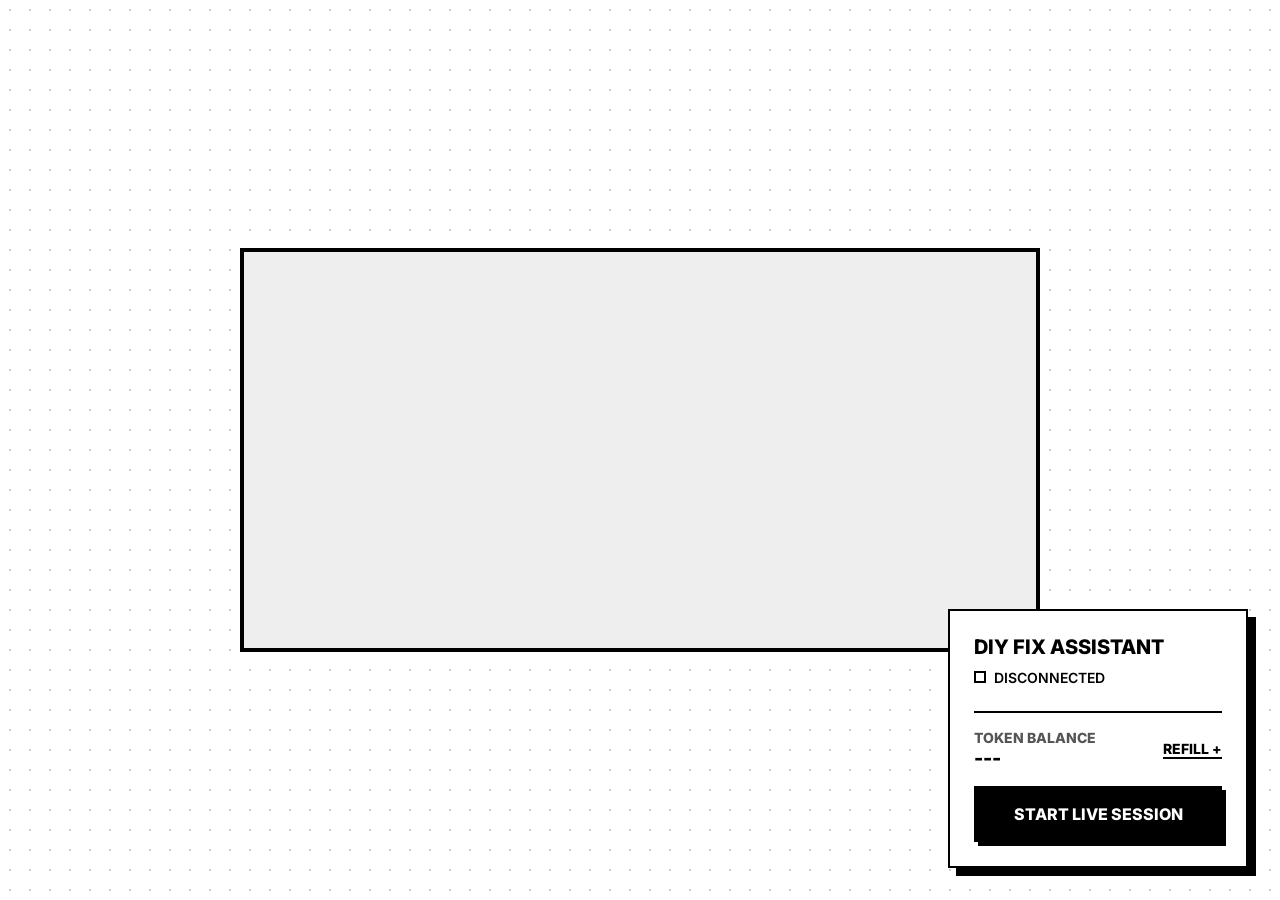
==== frontend/app.html @ 382ca2c0 "init" ====
<!DOCTYPE html>
<html lang="en">
<head>
    <meta charset="UTF-8">
    <meta name="viewport" content="width=device-width, initial-scale=1.0">
    <title>DIY Live Assistant</title>
    <link rel="stylesheet" href="style.css">
</head>
<body>
    <div class="app-container">
        <!-- Hidden canvas for capturing video frames -->
        <canvas id="hidden-canvas" style="display: none;"></canvas>
        
        <video id="camera-feed" autoplay playsinline muted></video>
        
        <div class="ui-overlay minimal-box">
            <div class="header">
                <h1>DIY Fix Assistant</h1>
                <div class="status-badge">
                    <div id="status-indicator" class="status-indicator"></div>
                    <span id="status-text">Disconnected</span>
                </div>
            </div>

            <div class="token-card">
                <div>
                    <div style="font-size: 0.875rem; color: var(--text-muted); text-transform: uppercase; font-weight: 800;">Token Balance</div>
                    <div id="token-display" class="token-balance">---</div>
                </div>
                <a href="refill.html" class="link-btn">Refill +</a>
            </div>

            <div class="controls">
                <button id="start-btn" class="btn btn-primary">Start Live Session</button>
                <button id="stop-btn" class="btn btn-danger" style="display: none;">End Session</button>
            </div>
            
            <div id="error-message" style="color: var(--danger); font-size: 0.875rem; display: none;"></div>
        </div>
    </div>
    <script src="app.js"></script>
</body>
</html>
---- frontend/style.css ----
@import url('https://fonts.googleapis.com/css2?family=Inter:wght@400;600;800&display=swap');

:root {
    --bg-light: #ffffff;
    --text-dark: #000000;
    --border-color: #000000;
    --primary: #000000;
    --primary-hover: #333333;
    --text-muted: #555555;
    --success: #000000;
    --danger: #000000;
}

* {
    box-sizing: border-box;
    margin: 0;
    padding: 0;
    font-family: 'Inter', sans-serif;
}

body {
    background-color: var(--bg-light);
    color: var(--text-dark);
    min-height: 100vh;
    overflow-x: hidden;
}

/* Minimalist Blueprint Boxes */
.minimal-box {
    background: var(--bg-light);
    border: 2px solid var(--border-color);
    padding: 1.5rem;
}

/* Landing Page Layout */
.landing-container {
    display: flex;
    flex-direction: column;
    justify-content: center;
    align-items: center;
    min-height: 100vh;
    padding: 2rem;
    text-align: center;
}

.landing-title {
    font-size: 3rem;
    font-weight: 800;
    margin-bottom: 1rem;
    text-transform: uppercase;
    letter-spacing: -0.05em;
    border-bottom: 4px solid var(--border-color);
    display: inline-block;
    padding-bottom: 0.5rem;
}

.landing-subtitle {
    font-size: 1.25rem;
    font-weight: 400;
    color: var(--text-muted);
    margin-bottom: 3rem;
    max-width: 600px;
}

/* Main UI Layout for App */
.app-container {
    position: relative;
    width: 100vw;
    height: 100vh;
    display: flex;
    justify-content: center;
    align-items: center;
    background-image: radial-gradient(#ccc 1px, transparent 1px);
    background-size: 20px 20px;
}

#camera-feed {
    position: absolute;
    top: 50%;
    left: 50%;
    transform: translate(-50%, -50%);
    width: 90%;
    max-width: 800px;
    height: auto;
    border: 4px solid var(--border-color);
    z-index: 0;
    background-color: #eee;
}

.ui-overlay {
    position: absolute;
    bottom: 2rem;
    right: 2rem;
    z-index: 10;
    width: 300px;
    display: flex;
    flex-direction: column;
    gap: 1rem;
    box-shadow: 8px 8px 0px var(--border-color);
}

.header h1 {
    font-size: 1.25rem;
    font-weight: 800;
    margin-bottom: 0.5rem;
    text-transform: uppercase;
}

.status-badge {
    display: inline-flex;
    align-items: center;
    gap: 0.5rem;
    font-size: 0.875rem;
    font-weight: 600;
    text-transform: uppercase;
}

.status-indicator {
    width: 12px;
    height: 12px;
    border: 2px solid var(--border-color);
    background-color: white;
}
.status-indicator.connected {
    background-color: var(--border-color);
}
.status-indicator.error {
    background-color: var(--border-color);
    background-image: repeating-linear-gradient(45deg, transparent, transparent 2px, #000 2px, #000 4px);
}

/* Tokens */
.token-card {
    display: flex;
    justify-content: space-between;
    align-items: center;
    border-top: 2px solid var(--border-color);
    padding-top: 1rem;
    margin-top: 0.5rem;
}

.token-balance {
    font-size: 1.25rem;
    font-weight: 800;
}

.link-btn {
    color: var(--text-dark);
    text-decoration: none;
    font-size: 0.875rem;
    font-weight: 800;
    text-transform: uppercase;
    border-bottom: 2px solid var(--border-color);
}
.link-btn:hover {
    background-color: var(--border-color);
    color: var(--bg-light);
}

/* Buttons */
.btn {
    width: 100%;
    padding: 1rem;
    border: 2px solid var(--border-color);
    font-size: 1rem;
    font-weight: 800;
    text-transform: uppercase;
    cursor: pointer;
    background-color: var(--bg-light);
    color: var(--text-dark);
    transition: all 0.2s ease;
    box-shadow: 4px 4px 0px var(--border-color);
}

.btn:hover {
    transform: translate(2px, 2px);
    box-shadow: 2px 2px 0px var(--border-color);
}

.btn:active {
    transform: translate(4px, 4px);
    box-shadow: 0px 0px 0px var(--border-color);
}

.btn-primary {
    background-color: var(--border-color);
    color: var(--bg-light);
}

/* Refill Page */
.refill-container {
    max-width: 900px;
    margin: 4rem auto;
    padding: 2rem;
}

.packages-grid {
    display: grid;
    grid-template-columns: repeat(auto-fit, minmax(250px, 1fr));
    gap: 2rem;
    margin-top: 3rem;
}

.package-card {
    display: flex;
    flex-direction: column;
    gap: 1rem;
    box-shadow: 8px 8px 0px var(--border-color);
}

.package-price {
    font-size: 2.5rem;
    font-weight: 800;
    border-bottom: 2px solid var(--border-color);
    padding-bottom: 0.5rem;
    margin-bottom: 0.5rem;
}

/* Animations */
@keyframes blink {
    0% { opacity: 1; }
    50% { opacity: 0; }
    100% { opacity: 1; }
}

.pulse-anim {
    animation: blink 1s infinite step-end;
}
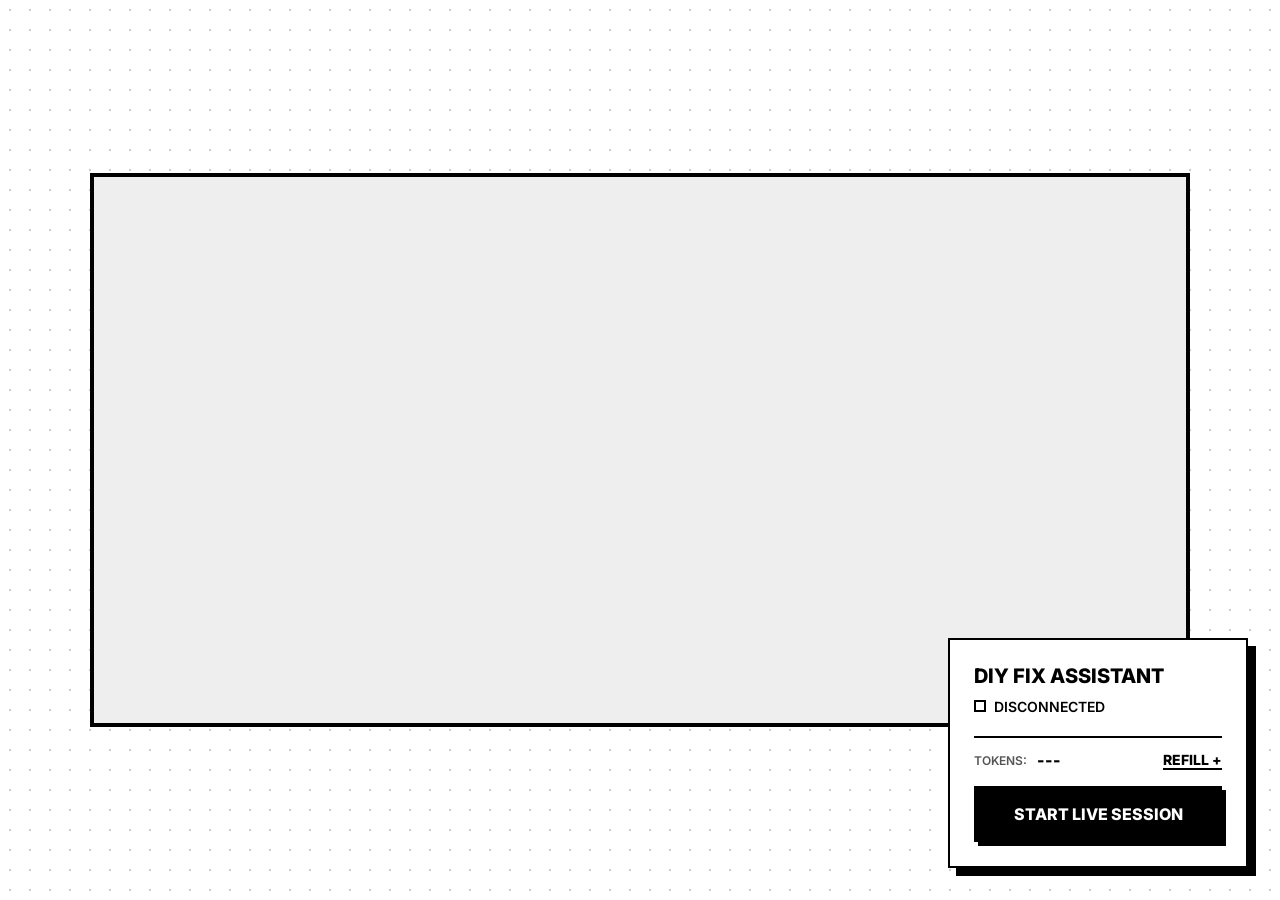
==== commit f44d5441: "back camera new design" ====
--- a/frontend/app.html
+++ b/frontend/app.html
@@ -22,17 +22,16 @@
                 </div>
             </div>
 
-            <div class="token-card">
-                <div>
-                    <div style="font-size: 0.875rem; color: var(--text-muted); text-transform: uppercase; font-weight: 800;">Token Balance</div>
-                    <div id="token-display" class="token-balance">---</div>
-                </div>
+            <div class="token-inline">
+                <span class="token-label">Tokens:</span>
+                <span id="token-display" class="token-value">---</span>
                 <a href="refill.html" class="link-btn">Refill +</a>
             </div>
 
             <div class="controls">
                 <button id="start-btn" class="btn btn-primary">Start Live Session</button>
                 <button id="stop-btn" class="btn btn-danger" style="display: none;">End Session</button>
+                <button id="flip-btn" class="btn btn-secondary" style="display: none;">Flip Camera</button>
             </div>
             
             <div id="error-message" style="color: var(--danger); font-size: 0.875rem; display: none;"></div>
--- a/frontend/style.css
+++ b/frontend/style.css
@@ -79,8 +79,8 @@
     top: 50%;
     left: 50%;
     transform: translate(-50%, -50%);
-    width: 90%;
-    max-width: 800px;
+    width: 96%;
+    max-width: 1100px;
     height: auto;
     border: 4px solid var(--border-color);
     z-index: 0;
@@ -130,18 +130,27 @@
 }
 
 /* Tokens */
-.token-card {
-    display: flex;
-    justify-content: space-between;
-    align-items: center;
+.token-inline {
+    display: flex;
+    align-items: center;
+    gap: 0.6rem;
     border-top: 2px solid var(--border-color);
-    padding-top: 1rem;
-    margin-top: 0.5rem;
-}
-
-.token-balance {
-    font-size: 1.25rem;
-    font-weight: 800;
+    padding-top: 0.75rem;
+    margin-top: 0.25rem;
+    font-size: 0.875rem;
+}
+
+.token-label {
+    font-weight: 600;
+    color: var(--text-muted);
+    text-transform: uppercase;
+    font-size: 0.75rem;
+}
+
+.token-value {
+    font-weight: 800;
+    font-size: 1rem;
+    flex: 1;
 }
 
 .link-btn {
@@ -185,6 +194,12 @@
 .btn-primary {
     background-color: var(--border-color);
     color: var(--bg-light);
+}
+
+.btn-secondary {
+    background-color: var(--bg-light);
+    color: var(--text-dark);
+    border: 2px solid var(--border-color);
 }
 
 /* Refill Page */
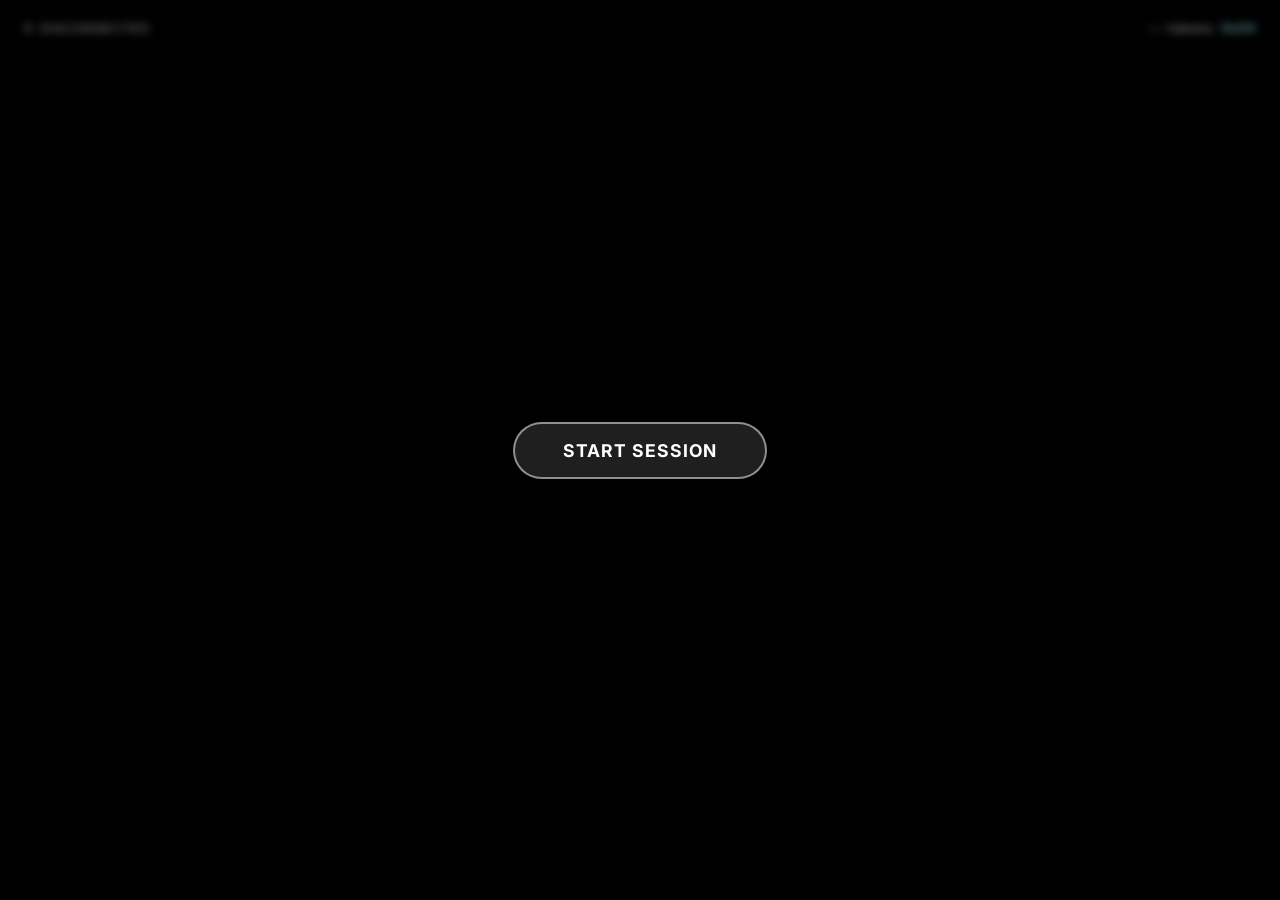
==== commit 19bdf6dd: "call like look" ====
--- a/frontend/app.html
+++ b/frontend/app.html
@@ -10,32 +10,45 @@
     <div class="app-container">
         <!-- Hidden canvas for capturing video frames -->
         <canvas id="hidden-canvas" style="display: none;"></canvas>
-        
+
+        <!-- Fullscreen camera feed -->
         <video id="camera-feed" autoplay playsinline muted></video>
-        
-        <div class="ui-overlay minimal-box">
-            <div class="header">
-                <h1>DIY Fix Assistant</h1>
-                <div class="status-badge">
-                    <div id="status-indicator" class="status-indicator"></div>
-                    <span id="status-text">Disconnected</span>
-                </div>
+
+        <!-- Top bar: status left, tokens right -->
+        <div class="top-bar">
+            <div class="status-badge">
+                <div id="status-indicator" class="status-indicator"></div>
+                <span id="status-text">Disconnected</span>
             </div>
+            <div class="token-text">
+                <span id="token-display">---</span> tokens · <a href="refill.html" class="refill-link">Refill</a>
+            </div>
+        </div>
 
-            <div class="token-inline">
-                <span class="token-label">Tokens:</span>
-                <span id="token-display" class="token-value">---</span>
-                <a href="refill.html" class="link-btn">Refill +</a>
-            </div>
+        <!-- Pre-session start button (centered) -->
+        <div id="start-screen" class="start-screen">
+            <button id="start-btn" class="btn-start">Start Session</button>
+        </div>
 
-            <div class="controls">
-                <button id="start-btn" class="btn btn-primary">Start Live Session</button>
-                <button id="stop-btn" class="btn btn-danger" style="display: none;">End Session</button>
-                <button id="flip-btn" class="btn btn-secondary" style="display: none;">Flip Camera</button>
-            </div>
-            
-            <div id="error-message" style="color: var(--danger); font-size: 0.875rem; display: none;"></div>
+        <!-- In-call bottom bar -->
+        <div id="call-bar" class="call-bar" style="display: none;">
+            <button id="flip-btn" class="call-btn" title="Flip Camera">
+                <!-- Flip icon -->
+                <svg xmlns="http://www.w3.org/2000/svg" viewBox="0 0 24 24" fill="white" width="28" height="28">
+                    <path d="M20 5h-3.17L15 3H9L7.17 5H4C2.9 5 2 5.9 2 7v12c0 1.1.9 2 2 2h16c1.1 0 2-.9 2-2V7c0-1.1-.9-2-2-2zm-8 13c-2.76 0-5-2.24-5-5s2.24-5 5-5 5 2.24 5 5-2.24 5-5 5z"/>
+                    <path d="M12 10.5l-3 3h2.25v3h1.5v-3H15z" opacity=".6"/>
+                </svg>
+            </button>
+
+            <button id="stop-btn" class="call-btn call-btn-hangup" title="End Call">
+                <!-- Hangup icon -->
+                <svg xmlns="http://www.w3.org/2000/svg" viewBox="0 0 24 24" fill="white" width="32" height="32">
+                    <path d="M6.62 10.79a15.053 15.053 0 006.59 6.59l2.2-2.2c.27-.27.67-.36 1.02-.24 1.12.37 2.33.57 3.57.57.55 0 1 .45 1 1V20c0 .55-.45 1-1 1C10.61 21 3 13.39 3 4c0-.55.45-1 1-1h3.5c.55 0 1 .45 1 1 0 1.25.2 2.45.57 3.57.11.35.03.74-.24 1.02l-2.21 2.2z" transform="rotate(135 12 12)"/>
+                </svg>
+            </button>
         </div>
+
+        <div id="error-message" class="error-toast"></div>
     </div>
     <script src="app.js"></script>
 </body>
--- a/frontend/style.css
+++ b/frontend/style.css
@@ -1,15 +1,4 @@
-@import url('https://fonts.googleapis.com/css2?family=Inter:wght@400;600;800&display=swap');
-
-:root {
-    --bg-light: #ffffff;
-    --text-dark: #000000;
-    --border-color: #000000;
-    --primary: #000000;
-    --primary-hover: #333333;
-    --text-muted: #555555;
-    --success: #000000;
-    --danger: #000000;
-}
+@import url('https://fonts.googleapis.com/css2?family=Inter:wght@400;600;700;800&display=swap');
 
 * {
     box-sizing: border-box;
@@ -19,194 +8,219 @@
 }
 
 body {
-    background-color: var(--bg-light);
-    color: var(--text-dark);
+    background: #000;
+    color: #fff;
     min-height: 100vh;
-    overflow-x: hidden;
-}
-
-/* Minimalist Blueprint Boxes */
-.minimal-box {
-    background: var(--bg-light);
-    border: 2px solid var(--border-color);
-    padding: 1.5rem;
-}
-
-/* Landing Page Layout */
-.landing-container {
-    display: flex;
-    flex-direction: column;
-    justify-content: center;
-    align-items: center;
-    min-height: 100vh;
-    padding: 2rem;
-    text-align: center;
-}
-
-.landing-title {
-    font-size: 3rem;
-    font-weight: 800;
-    margin-bottom: 1rem;
-    text-transform: uppercase;
-    letter-spacing: -0.05em;
-    border-bottom: 4px solid var(--border-color);
-    display: inline-block;
-    padding-bottom: 0.5rem;
-}
-
-.landing-subtitle {
-    font-size: 1.25rem;
-    font-weight: 400;
-    color: var(--text-muted);
-    margin-bottom: 3rem;
-    max-width: 600px;
-}
-
-/* Main UI Layout for App */
+    overflow: hidden;
+}
+
+/* ── App shell ─────────────────────────────────────────── */
 .app-container {
     position: relative;
     width: 100vw;
     height: 100vh;
-    display: flex;
+}
+
+/* ── Fullscreen camera ──────────────────────────────────── */
+#camera-feed {
+    position: fixed;
+    inset: 0;
+    width: 100%;
+    height: 100%;
+    object-fit: cover;
+    z-index: 0;
+    background: #000;
+}
+
+/* ── Top bar ────────────────────────────────────────────── */
+.top-bar {
+    position: fixed;
+    top: 0;
+    left: 0;
+    right: 0;
+    z-index: 10;
+    display: flex;
+    justify-content: space-between;
+    align-items: center;
+    padding: 1.25rem 1.5rem;
+    background: linear-gradient(to bottom, rgba(0,0,0,0.55) 0%, transparent 100%);
+}
+
+.status-badge {
+    display: flex;
+    align-items: center;
+    gap: 0.5rem;
+    font-size: 0.8rem;
+    font-weight: 600;
+    text-transform: uppercase;
+    letter-spacing: 0.05em;
+    color: rgba(255,255,255,0.85);
+}
+
+.status-indicator {
+    width: 8px;
+    height: 8px;
+    border-radius: 50%;
+    background: rgba(255,255,255,0.4);
+    border: 1.5px solid rgba(255,255,255,0.6);
+}
+
+.status-indicator.connected {
+    background: #4ade80;
+    border-color: #4ade80;
+    box-shadow: 0 0 6px #4ade80;
+    animation: pulse-green 2s infinite;
+}
+
+.status-indicator.error {
+    background: #f87171;
+    border-color: #f87171;
+}
+
+@keyframes pulse-green {
+    0%, 100% { opacity: 1; }
+    50% { opacity: 0.5; }
+}
+
+/* Token text — top right */
+.token-text {
+    font-size: 0.85rem;
+    font-weight: 600;
+    color: rgba(255,255,255,0.9);
+    text-shadow: 0 1px 4px rgba(0,0,0,0.6);
+}
+
+.refill-link {
+    color: #a5f3fc;
+    text-decoration: none;
+    font-weight: 700;
+}
+
+.refill-link:hover {
+    color: #fff;
+    text-decoration: underline;
+}
+
+/* ── Pre-session start screen ───────────────────────────── */
+.start-screen {
+    position: fixed;
+    inset: 0;
+    z-index: 20;
+    display: flex;
+    align-items: center;
     justify-content: center;
-    align-items: center;
-    background-image: radial-gradient(#ccc 1px, transparent 1px);
-    background-size: 20px 20px;
-}
-
-#camera-feed {
-    position: absolute;
-    top: 50%;
+    background: rgba(0, 0, 0, 0.55);
+    backdrop-filter: blur(4px);
+}
+
+.btn-start {
+    background: rgba(255, 255, 255, 0.12);
+    color: #fff;
+    border: 2px solid rgba(255, 255, 255, 0.5);
+    border-radius: 50px;
+    padding: 1rem 3rem;
+    font-size: 1.1rem;
+    font-weight: 700;
+    letter-spacing: 0.06em;
+    text-transform: uppercase;
+    cursor: pointer;
+    backdrop-filter: blur(12px);
+    transition: all 0.2s ease;
+}
+
+.btn-start:hover {
+    background: rgba(255, 255, 255, 0.22);
+    border-color: rgba(255, 255, 255, 0.9);
+    transform: scale(1.03);
+}
+
+.btn-start:active {
+    transform: scale(0.97);
+}
+
+/* ── In-call bottom bar ─────────────────────────────────── */
+.call-bar {
+    position: fixed;
+    bottom: 0;
+    left: 0;
+    right: 0;
+    z-index: 10;
+    display: flex;
+    justify-content: center;
+    align-items: center;
+    gap: 2.5rem;
+    padding: 2rem 2rem 3rem;
+    background: linear-gradient(to top, rgba(0,0,0,0.65) 0%, transparent 100%);
+}
+
+/* Generic call button (circular, frosted) */
+.call-btn {
+    width: 64px;
+    height: 64px;
+    border-radius: 50%;
+    border: none;
+    cursor: pointer;
+    display: flex;
+    align-items: center;
+    justify-content: center;
+    background: rgba(255, 255, 255, 0.18);
+    backdrop-filter: blur(10px);
+    -webkit-backdrop-filter: blur(10px);
+    box-shadow: 0 4px 20px rgba(0,0,0,0.35);
+    transition: all 0.2s ease;
+}
+
+.call-btn:hover {
+    background: rgba(255, 255, 255, 0.28);
+    transform: scale(1.08);
+}
+
+.call-btn:active {
+    transform: scale(0.93);
+}
+
+/* Hang up — red */
+.call-btn-hangup {
+    width: 74px;
+    height: 74px;
+    background: rgba(239, 68, 68, 0.85);
+}
+
+.call-btn-hangup:hover {
+    background: rgba(239, 68, 68, 1);
+}
+
+/* ── Error toast ────────────────────────────────────────── */
+.error-toast {
+    position: fixed;
+    bottom: 7rem;
     left: 50%;
-    transform: translate(-50%, -50%);
-    width: 96%;
-    max-width: 1100px;
-    height: auto;
-    border: 4px solid var(--border-color);
-    z-index: 0;
-    background-color: #eee;
-}
-
-.ui-overlay {
-    position: absolute;
-    bottom: 2rem;
-    right: 2rem;
-    z-index: 10;
-    width: 300px;
-    display: flex;
-    flex-direction: column;
-    gap: 1rem;
-    box-shadow: 8px 8px 0px var(--border-color);
-}
-
-.header h1 {
-    font-size: 1.25rem;
-    font-weight: 800;
-    margin-bottom: 0.5rem;
-    text-transform: uppercase;
-}
-
-.status-badge {
-    display: inline-flex;
-    align-items: center;
-    gap: 0.5rem;
+    transform: translateX(-50%);
+    z-index: 30;
+    background: rgba(239, 68, 68, 0.85);
+    color: #fff;
+    padding: 0.6rem 1.4rem;
+    border-radius: 50px;
     font-size: 0.875rem;
     font-weight: 600;
-    text-transform: uppercase;
-}
-
-.status-indicator {
-    width: 12px;
-    height: 12px;
-    border: 2px solid var(--border-color);
-    background-color: white;
-}
-.status-indicator.connected {
-    background-color: var(--border-color);
-}
-.status-indicator.error {
-    background-color: var(--border-color);
-    background-image: repeating-linear-gradient(45deg, transparent, transparent 2px, #000 2px, #000 4px);
-}
-
-/* Tokens */
-.token-inline {
-    display: flex;
-    align-items: center;
-    gap: 0.6rem;
-    border-top: 2px solid var(--border-color);
-    padding-top: 0.75rem;
-    margin-top: 0.25rem;
-    font-size: 0.875rem;
-}
-
-.token-label {
-    font-weight: 600;
-    color: var(--text-muted);
-    text-transform: uppercase;
-    font-size: 0.75rem;
-}
-
-.token-value {
-    font-weight: 800;
-    font-size: 1rem;
-    flex: 1;
-}
-
-.link-btn {
-    color: var(--text-dark);
-    text-decoration: none;
-    font-size: 0.875rem;
-    font-weight: 800;
-    text-transform: uppercase;
-    border-bottom: 2px solid var(--border-color);
-}
-.link-btn:hover {
-    background-color: var(--border-color);
-    color: var(--bg-light);
-}
-
-/* Buttons */
-.btn {
-    width: 100%;
-    padding: 1rem;
-    border: 2px solid var(--border-color);
-    font-size: 1rem;
-    font-weight: 800;
-    text-transform: uppercase;
-    cursor: pointer;
-    background-color: var(--bg-light);
-    color: var(--text-dark);
-    transition: all 0.2s ease;
-    box-shadow: 4px 4px 0px var(--border-color);
-}
-
-.btn:hover {
-    transform: translate(2px, 2px);
-    box-shadow: 2px 2px 0px var(--border-color);
-}
-
-.btn:active {
-    transform: translate(4px, 4px);
-    box-shadow: 0px 0px 0px var(--border-color);
-}
-
-.btn-primary {
-    background-color: var(--border-color);
-    color: var(--bg-light);
-}
-
-.btn-secondary {
-    background-color: var(--bg-light);
-    color: var(--text-dark);
-    border: 2px solid var(--border-color);
-}
-
-/* Refill Page */
+    display: none;
+    backdrop-filter: blur(8px);
+    text-align: center;
+}
+
+/* ── Refill page ────────────────────────────────────────── */
+:root {
+    --bg-light: #ffffff;
+    --text-dark: #000000;
+    --border-color: #000000;
+    --text-muted: #555555;
+}
+
 .refill-container {
     max-width: 900px;
     margin: 4rem auto;
     padding: 2rem;
+    color: #000;
 }
 
 .packages-grid {
@@ -216,28 +230,86 @@
     margin-top: 3rem;
 }
 
+.minimal-box {
+    background: #fff;
+    border: 2px solid #000;
+    padding: 1.5rem;
+}
+
 .package-card {
     display: flex;
     flex-direction: column;
     gap: 1rem;
-    box-shadow: 8px 8px 0px var(--border-color);
+    box-shadow: 8px 8px 0px #000;
 }
 
 .package-price {
     font-size: 2.5rem;
     font-weight: 800;
-    border-bottom: 2px solid var(--border-color);
+    border-bottom: 2px solid #000;
     padding-bottom: 0.5rem;
     margin-bottom: 0.5rem;
 }
 
-/* Animations */
-@keyframes blink {
-    0% { opacity: 1; }
-    50% { opacity: 0; }
-    100% { opacity: 1; }
-}
-
-.pulse-anim {
-    animation: blink 1s infinite step-end;
-}
+.btn {
+    width: 100%;
+    padding: 1rem;
+    border: 2px solid #000;
+    font-size: 1rem;
+    font-weight: 800;
+    text-transform: uppercase;
+    cursor: pointer;
+    background: #fff;
+    color: #000;
+    transition: all 0.2s ease;
+    box-shadow: 4px 4px 0px #000;
+}
+
+.btn:hover {
+    transform: translate(2px, 2px);
+    box-shadow: 2px 2px 0px #000;
+}
+
+.btn-primary {
+    background: #000;
+    color: #fff;
+}
+
+.landing-container {
+    display: flex;
+    flex-direction: column;
+    justify-content: center;
+    align-items: center;
+    min-height: 100vh;
+    padding: 2rem;
+    text-align: center;
+    background: #fff;
+    color: #000;
+}
+
+.landing-title {
+    font-size: 3rem;
+    font-weight: 800;
+    margin-bottom: 1rem;
+    text-transform: uppercase;
+    letter-spacing: -0.05em;
+    border-bottom: 4px solid #000;
+    display: inline-block;
+    padding-bottom: 0.5rem;
+}
+
+.landing-subtitle {
+    font-size: 1.25rem;
+    color: #555;
+    margin-bottom: 3rem;
+    max-width: 600px;
+}
+
+.link-btn {
+    color: #000;
+    text-decoration: none;
+    font-size: 0.875rem;
+    font-weight: 800;
+    text-transform: uppercase;
+    border-bottom: 2px solid #000;
+}
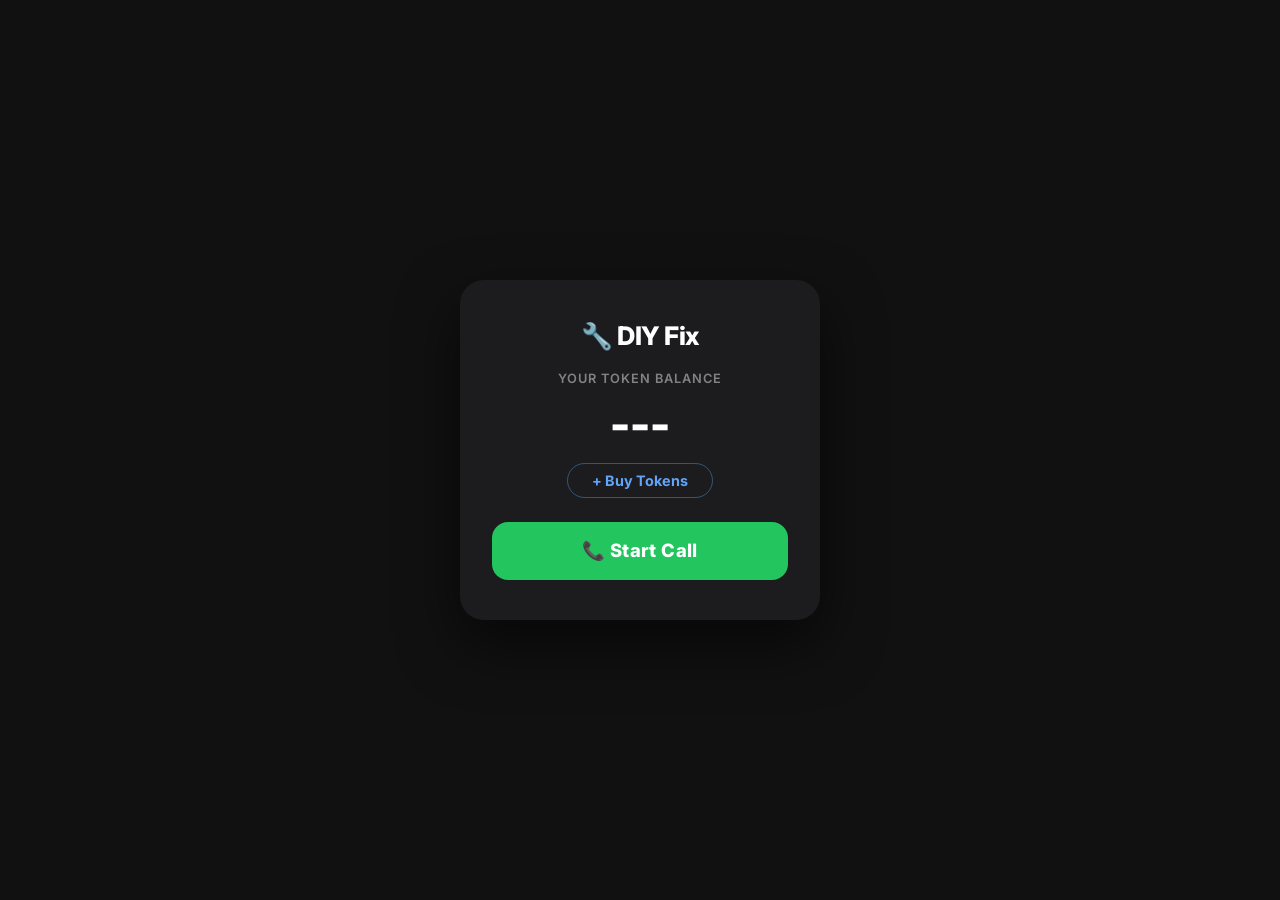
==== commit 8e32ab58: "visible button" ====
--- a/frontend/app.html
+++ b/frontend/app.html
@@ -14,20 +14,23 @@
         <!-- Fullscreen camera feed -->
         <video id="camera-feed" autoplay playsinline muted></video>
 
-        <!-- Top bar: status left, tokens right -->
+        <!-- Top bar: status only (tokens shown in pre-call card) -->
         <div class="top-bar">
             <div class="status-badge">
                 <div id="status-indicator" class="status-indicator"></div>
                 <span id="status-text">Disconnected</span>
             </div>
-            <div class="token-text">
-                <span id="token-display">---</span> tokens · <a href="refill.html" class="refill-link">Refill</a>
-            </div>
         </div>
 
-        <!-- Pre-session start button (centered) -->
+        <!-- Pre-session card (centered) -->
         <div id="start-screen" class="start-screen">
-            <button id="start-btn" class="btn-start">Start Session</button>
+            <div class="pre-call-card">
+                <div class="pre-call-logo">🔧 DIY Fix</div>
+                <p class="pre-call-label">Your token balance</p>
+                <div class="pre-call-tokens" id="token-display">---</div>
+                <a href="refill.html" class="pre-call-refill">+ Buy Tokens</a>
+                <button id="start-btn" class="pre-call-start">📞 Start Call</button>
+            </div>
         </div>
 
         <!-- In-call bottom bar -->
--- a/frontend/style.css
+++ b/frontend/style.css
@@ -102,6 +102,7 @@
 }
 
 /* ── Pre-session start screen ───────────────────────────── */
+/* ── Pre-session card ───────────────────────────────────── */
 .start-screen {
     position: fixed;
     inset: 0;
@@ -109,33 +110,86 @@
     display: flex;
     align-items: center;
     justify-content: center;
-    background: rgba(0, 0, 0, 0.55);
-    backdrop-filter: blur(4px);
-}
-
-.btn-start {
-    background: rgba(255, 255, 255, 0.12);
-    color: #fff;
-    border: 2px solid rgba(255, 255, 255, 0.5);
+    background: #111;
+}
+
+.pre-call-card {
+    background: #1c1c1e;
+    border-radius: 24px;
+    padding: 2.5rem 2rem;
+    width: min(360px, 90vw);
+    display: flex;
+    flex-direction: column;
+    align-items: center;
+    gap: 1rem;
+    box-shadow: 0 24px 60px rgba(0,0,0,0.6);
+}
+
+.pre-call-logo {
+    font-size: 1.6rem;
+    font-weight: 800;
+    color: #fff;
+    letter-spacing: -0.02em;
+    margin-bottom: 0.25rem;
+}
+
+.pre-call-label {
+    font-size: 0.8rem;
+    font-weight: 600;
+    text-transform: uppercase;
+    letter-spacing: 0.08em;
+    color: rgba(255,255,255,0.45);
+}
+
+.pre-call-tokens {
+    font-size: 2.8rem;
+    font-weight: 800;
+    color: #fff;
+    line-height: 1;
+}
+
+.pre-call-refill {
+    display: block;
+    color: #60a5fa;
+    font-size: 0.9rem;
+    font-weight: 700;
+    text-decoration: none;
+    padding: 0.5rem 1.5rem;
+    border: 1.5px solid rgba(96,165,250,0.4);
     border-radius: 50px;
-    padding: 1rem 3rem;
-    font-size: 1.1rem;
-    font-weight: 700;
-    letter-spacing: 0.06em;
-    text-transform: uppercase;
+    transition: all 0.2s;
+    margin-bottom: 0.5rem;
+}
+
+.pre-call-refill:hover, .pre-call-refill:active {
+    background: rgba(96,165,250,0.15);
+    border-color: #60a5fa;
+}
+
+.pre-call-start {
+    width: 100%;
+    padding: 1.1rem;
+    background: #22c55e;
+    color: #fff;
+    border: none;
+    border-radius: 16px;
+    font-size: 1.15rem;
+    font-weight: 800;
+    letter-spacing: 0.02em;
     cursor: pointer;
-    backdrop-filter: blur(12px);
     transition: all 0.2s ease;
-}
-
-.btn-start:hover {
-    background: rgba(255, 255, 255, 0.22);
-    border-color: rgba(255, 255, 255, 0.9);
-    transform: scale(1.03);
-}
-
-.btn-start:active {
+    -webkit-tap-highlight-color: transparent;
+    /* Large enough touch target for mobile */
+    min-height: 56px;
+}
+
+.pre-call-start:hover {
+    background: #16a34a;
+}
+
+.pre-call-start:active {
     transform: scale(0.97);
+    background: #15803d;
 }
 
 /* ── In-call bottom bar ─────────────────────────────────── */
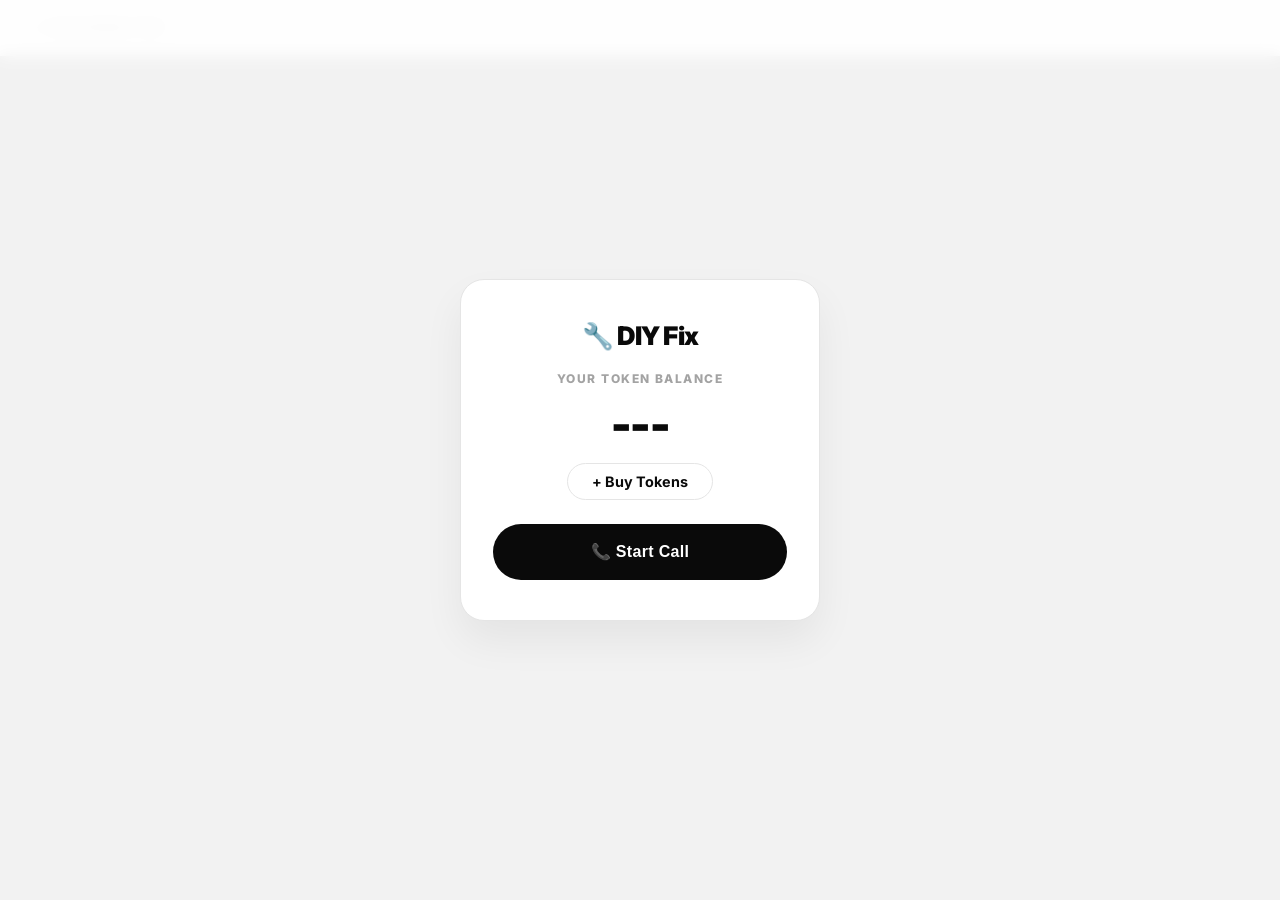
==== commit 5107dffd: "logo and favicon" ====
--- a/frontend/app.html
+++ b/frontend/app.html
@@ -1,11 +1,14 @@
 <!DOCTYPE html>
 <html lang="en">
+
 <head>
     <meta charset="UTF-8">
     <meta name="viewport" content="width=device-width, initial-scale=1.0">
-    <title>DIY Live Assistant</title>
+    <title>GrabIt App</title>
+    <link rel="icon" type="image/png" href="./public/logo.png">
     <link rel="stylesheet" href="style.css">
 </head>
+
 <body>
     <div class="app-container">
         <!-- Hidden canvas for capturing video frames -->
@@ -38,15 +41,18 @@
             <button id="flip-btn" class="call-btn" title="Flip Camera">
                 <!-- Flip icon -->
                 <svg xmlns="http://www.w3.org/2000/svg" viewBox="0 0 24 24" fill="white" width="28" height="28">
-                    <path d="M20 5h-3.17L15 3H9L7.17 5H4C2.9 5 2 5.9 2 7v12c0 1.1.9 2 2 2h16c1.1 0 2-.9 2-2V7c0-1.1-.9-2-2-2zm-8 13c-2.76 0-5-2.24-5-5s2.24-5 5-5 5 2.24 5 5-2.24 5-5 5z"/>
-                    <path d="M12 10.5l-3 3h2.25v3h1.5v-3H15z" opacity=".6"/>
+                    <path
+                        d="M20 5h-3.17L15 3H9L7.17 5H4C2.9 5 2 5.9 2 7v12c0 1.1.9 2 2 2h16c1.1 0 2-.9 2-2V7c0-1.1-.9-2-2-2zm-8 13c-2.76 0-5-2.24-5-5s2.24-5 5-5 5 2.24 5 5-2.24 5-5 5z" />
+                    <path d="M12 10.5l-3 3h2.25v3h1.5v-3H15z" opacity=".6" />
                 </svg>
             </button>
 
             <button id="stop-btn" class="call-btn call-btn-hangup" title="End Call">
                 <!-- Hangup icon -->
                 <svg xmlns="http://www.w3.org/2000/svg" viewBox="0 0 24 24" fill="white" width="32" height="32">
-                    <path d="M6.62 10.79a15.053 15.053 0 006.59 6.59l2.2-2.2c.27-.27.67-.36 1.02-.24 1.12.37 2.33.57 3.57.57.55 0 1 .45 1 1V20c0 .55-.45 1-1 1C10.61 21 3 13.39 3 4c0-.55.45-1 1-1h3.5c.55 0 1 .45 1 1 0 1.25.2 2.45.57 3.57.11.35.03.74-.24 1.02l-2.21 2.2z" transform="rotate(135 12 12)"/>
+                    <path
+                        d="M6.62 10.79a15.053 15.053 0 006.59 6.59l2.2-2.2c.27-.27.67-.36 1.02-.24 1.12.37 2.33.57 3.57.57.55 0 1 .45 1 1V20c0 .55-.45 1-1 1C10.61 21 3 13.39 3 4c0-.55.45-1 1-1h3.5c.55 0 1 .45 1 1 0 1.25.2 2.45.57 3.57.11.35.03.74-.24 1.02l-2.21 2.2z"
+                        transform="rotate(135 12 12)" />
                 </svg>
             </button>
         </div>
@@ -55,4 +61,5 @@
     </div>
     <script src="app.js"></script>
 </body>
-</html>
+
+</html>
--- a/frontend/style.css
+++ b/frontend/style.css
@@ -1,15 +1,26 @@
-@import url('https://fonts.googleapis.com/css2?family=Inter:wght@400;600;700;800&display=swap');
-
-* {
+@import url('https://fonts.googleapis.com/css2?family=Inter:wght@400;500;600;700;800;900&display=swap');
+
+*,
+*::before,
+*::after {
     box-sizing: border-box;
     margin: 0;
     padding: 0;
+}
+
+:root {
+    --black: #0a0a0a;
+    --white: #ffffff;
+    --gray-100: #f5f5f5;
+    --gray-200: #e5e5e5;
+    --gray-400: #a3a3a3;
+    --gray-600: #525252;
+}
+
+body {
     font-family: 'Inter', sans-serif;
-}
-
-body {
-    background: #000;
-    color: #fff;
+    background: var(--white);
+    color: var(--black);
     min-height: 100vh;
     overflow: hidden;
 }
@@ -29,7 +40,7 @@
     height: 100%;
     object-fit: cover;
     z-index: 0;
-    background: #000;
+    background: var(--black);
 }
 
 /* ── Top bar ────────────────────────────────────────────── */
@@ -42,8 +53,11 @@
     display: flex;
     justify-content: space-between;
     align-items: center;
-    padding: 1.25rem 1.5rem;
-    background: linear-gradient(to bottom, rgba(0,0,0,0.55) 0%, transparent 100%);
+    padding: 1.25rem 2rem;
+    background: rgba(255, 255, 255, 0.9);
+    backdrop-filter: blur(12px);
+    -webkit-backdrop-filter: blur(12px);
+    border-bottom: 1px solid var(--gray-200);
 }
 
 .status-badge {
@@ -51,58 +65,60 @@
     align-items: center;
     gap: 0.5rem;
     font-size: 0.8rem;
-    font-weight: 600;
+    font-weight: 700;
     text-transform: uppercase;
-    letter-spacing: 0.05em;
-    color: rgba(255,255,255,0.85);
+    letter-spacing: 0.08em;
+    color: var(--gray-600);
 }
 
 .status-indicator {
     width: 8px;
     height: 8px;
     border-radius: 50%;
-    background: rgba(255,255,255,0.4);
-    border: 1.5px solid rgba(255,255,255,0.6);
+    background: var(--gray-400);
 }
 
 .status-indicator.connected {
-    background: #4ade80;
-    border-color: #4ade80;
-    box-shadow: 0 0 6px #4ade80;
+    background: #22c55e;
     animation: pulse-green 2s infinite;
 }
 
 .status-indicator.error {
-    background: #f87171;
-    border-color: #f87171;
+    background: #ef4444;
 }
 
 @keyframes pulse-green {
-    0%, 100% { opacity: 1; }
-    50% { opacity: 0.5; }
-}
-
-/* Token text — top right */
+
+    0%,
+    100% {
+        opacity: 1;
+    }
+
+    50% {
+        opacity: 0.5;
+    }
+}
+
+/* Token text ── top right */
 .token-text {
     font-size: 0.85rem;
-    font-weight: 600;
-    color: rgba(255,255,255,0.9);
-    text-shadow: 0 1px 4px rgba(0,0,0,0.6);
+    font-weight: 700;
+    color: var(--black);
 }
 
 .refill-link {
-    color: #a5f3fc;
+    color: var(--black);
     text-decoration: none;
-    font-weight: 700;
+    font-weight: 800;
+    border-bottom: 1px solid var(--black);
+    margin-left: 0.25rem;
 }
 
 .refill-link:hover {
-    color: #fff;
-    text-decoration: underline;
+    opacity: 0.7;
 }
 
 /* ── Pre-session start screen ───────────────────────────── */
-/* ── Pre-session card ───────────────────────────────────── */
 .start-screen {
     position: fixed;
     inset: 0;
@@ -110,11 +126,14 @@
     display: flex;
     align-items: center;
     justify-content: center;
-    background: #111;
+    background: rgba(255, 255, 255, 0.95);
+    backdrop-filter: blur(8px);
+    -webkit-backdrop-filter: blur(8px);
 }
 
 .pre-call-card {
-    background: #1c1c1e;
+    background: var(--white);
+    border: 1.5px solid var(--gray-200);
     border-radius: 24px;
     padding: 2.5rem 2rem;
     width: min(360px, 90vw);
@@ -122,74 +141,73 @@
     flex-direction: column;
     align-items: center;
     gap: 1rem;
-    box-shadow: 0 24px 60px rgba(0,0,0,0.6);
+    box-shadow: 0 20px 40px rgba(0, 0, 0, 0.06);
 }
 
 .pre-call-logo {
     font-size: 1.6rem;
+    font-weight: 900;
+    color: var(--black);
+    letter-spacing: -0.03em;
+    margin-bottom: 0.25rem;
+}
+
+.pre-call-label {
+    font-size: 0.75rem;
     font-weight: 800;
-    color: #fff;
-    letter-spacing: -0.02em;
-    margin-bottom: 0.25rem;
-}
-
-.pre-call-label {
-    font-size: 0.8rem;
-    font-weight: 600;
     text-transform: uppercase;
-    letter-spacing: 0.08em;
-    color: rgba(255,255,255,0.45);
+    letter-spacing: 0.12em;
+    color: var(--gray-400);
 }
 
 .pre-call-tokens {
     font-size: 2.8rem;
-    font-weight: 800;
-    color: #fff;
+    font-weight: 900;
+    color: var(--black);
+    letter-spacing: -0.04em;
     line-height: 1;
 }
 
 .pre-call-refill {
     display: block;
-    color: #60a5fa;
+    color: var(--black);
     font-size: 0.9rem;
     font-weight: 700;
     text-decoration: none;
-    padding: 0.5rem 1.5rem;
-    border: 1.5px solid rgba(96,165,250,0.4);
+    padding: 0.55rem 1.5rem;
+    border: 1.5px solid var(--gray-200);
     border-radius: 50px;
-    transition: all 0.2s;
+    transition: border-color 0.2s, transform 0.2s;
     margin-bottom: 0.5rem;
 }
 
-.pre-call-refill:hover, .pre-call-refill:active {
-    background: rgba(96,165,250,0.15);
-    border-color: #60a5fa;
+.pre-call-refill:hover,
+.pre-call-refill:active {
+    border-color: var(--black);
 }
 
 .pre-call-start {
     width: 100%;
     padding: 1.1rem;
-    background: #22c55e;
-    color: #fff;
+    background: var(--black);
+    color: var(--white);
     border: none;
-    border-radius: 16px;
-    font-size: 1.15rem;
-    font-weight: 800;
+    border-radius: 50px;
+    font-size: 1rem;
+    font-weight: 700;
     letter-spacing: 0.02em;
     cursor: pointer;
-    transition: all 0.2s ease;
+    transition: opacity 0.2s, transform 0.2s;
     -webkit-tap-highlight-color: transparent;
-    /* Large enough touch target for mobile */
     min-height: 56px;
 }
 
 .pre-call-start:hover {
-    background: #16a34a;
+    opacity: 0.85;
 }
 
 .pre-call-start:active {
     transform: scale(0.97);
-    background: #15803d;
 }
 
 /* ── In-call bottom bar ─────────────────────────────────── */
@@ -204,44 +222,51 @@
     align-items: center;
     gap: 2.5rem;
     padding: 2rem 2rem 3rem;
-    background: linear-gradient(to top, rgba(0,0,0,0.65) 0%, transparent 100%);
-}
-
-/* Generic call button (circular, frosted) */
+    background: linear-gradient(to top, rgba(255, 255, 255, 0.9) 0%, transparent 100%);
+    pointer-events: none;
+    /* Allows clicks through background container gradient */
+}
+
 .call-btn {
+    pointer-events: auto;
+    /* Re-enables button layout clicks */
     width: 64px;
     height: 64px;
     border-radius: 50%;
-    border: none;
+    border: 1px solid var(--gray-200);
     cursor: pointer;
     display: flex;
     align-items: center;
     justify-content: center;
-    background: rgba(255, 255, 255, 0.18);
+    background: rgba(255, 255, 255, 0.85);
     backdrop-filter: blur(10px);
     -webkit-backdrop-filter: blur(10px);
-    box-shadow: 0 4px 20px rgba(0,0,0,0.35);
-    transition: all 0.2s ease;
+    box-shadow: 0 4px 12px rgba(0, 0, 0, 0.05);
+    transition: border-color 0.2s, transform 0.2s;
+    color: var(--black);
 }
 
 .call-btn:hover {
-    background: rgba(255, 255, 255, 0.28);
-    transform: scale(1.08);
+    border-color: var(--black);
+    transform: translateY(-2px);
 }
 
 .call-btn:active {
     transform: scale(0.93);
 }
 
-/* Hang up — red */
+/* Hang up ── red solid style */
 .call-btn-hangup {
     width: 74px;
     height: 74px;
-    background: rgba(239, 68, 68, 0.85);
+    background: #ef4444;
+    border: none;
+    color: var(--white);
 }
 
 .call-btn-hangup:hover {
-    background: rgba(239, 68, 68, 1);
+    background: #dc2626;
+    transform: translateY(-2px);
 }
 
 /* ── Error toast ────────────────────────────────────────── */
@@ -251,119 +276,144 @@
     left: 50%;
     transform: translateX(-50%);
     z-index: 30;
-    background: rgba(239, 68, 68, 0.85);
-    color: #fff;
+    background: #ef4444;
+    color: var(--white);
     padding: 0.6rem 1.4rem;
     border-radius: 50px;
     font-size: 0.875rem;
-    font-weight: 600;
+    font-weight: 700;
     display: none;
-    backdrop-filter: blur(8px);
     text-align: center;
+    box-shadow: 0 4px 12px rgba(239, 68, 68, 0.2);
 }
 
 /* ── Refill page ────────────────────────────────────────── */
-:root {
-    --bg-light: #ffffff;
-    --text-dark: #000000;
-    --border-color: #000000;
-    --text-muted: #555555;
-}
-
 .refill-container {
-    max-width: 900px;
-    margin: 4rem auto;
-    padding: 2rem;
-    color: #000;
+    max-width: 960px;
+    margin: 6rem auto 4rem;
+    padding: 0 1.5rem;
 }
 
 .packages-grid {
     display: grid;
-    grid-template-columns: repeat(auto-fit, minmax(250px, 1fr));
-    gap: 2rem;
+    grid-template-columns: repeat(auto-fit, minmax(260px, 1fr));
+    gap: 1.5rem;
     margin-top: 3rem;
 }
 
 .minimal-box {
-    background: #fff;
-    border: 2px solid #000;
-    padding: 1.5rem;
+    background: var(--white);
+    border: 1.5px solid var(--gray-200);
+    padding: 2rem;
+    border-radius: 16px;
+    transition: border-color 0.2s, transform 0.2s;
 }
 
 .package-card {
     display: flex;
     flex-direction: column;
     gap: 1rem;
-    box-shadow: 8px 8px 0px #000;
+}
+
+.package-card:hover {
+    border-color: var(--black);
+    transform: translateY(-4px);
+}
+
+.package-card.featured {
+    background: var(--black);
+    color: var(--white);
+    border-color: var(--black);
 }
 
 .package-price {
-    font-size: 2.5rem;
-    font-weight: 800;
-    border-bottom: 2px solid #000;
-    padding-bottom: 0.5rem;
-    margin-bottom: 0.5rem;
+    font-size: 2rem;
+    font-weight: 900;
+    letter-spacing: -0.04em;
+    padding-bottom: 0.25rem;
+    margin-bottom: 0.25rem;
+}
+
+.package-desc {
+    font-size: 0.85rem;
+    color: var(--gray-600);
+    line-height: 1.6;
+    margin-bottom: 1.5rem;
+}
+
+.package-card.featured .package-desc {
+    color: #aaa;
 }
 
 .btn {
     width: 100%;
-    padding: 1rem;
-    border: 2px solid #000;
-    font-size: 1rem;
-    font-weight: 800;
-    text-transform: uppercase;
+    padding: 0.75rem;
+    border: 1.5px solid var(--gray-200);
+    font-size: 0.9rem;
+    font-weight: 700;
+    border-radius: 50px;
     cursor: pointer;
-    background: #fff;
-    color: #000;
-    transition: all 0.2s ease;
-    box-shadow: 4px 4px 0px #000;
+    background: var(--white);
+    color: var(--black);
+    transition: background 0.2s, color 0.2s, border-color 0.2s;
+    text-align: center;
+    text-decoration: none;
 }
 
 .btn:hover {
-    transform: translate(2px, 2px);
-    box-shadow: 2px 2px 0px #000;
-}
-
-.btn-primary {
-    background: #000;
-    color: #fff;
-}
-
+    background: var(--black);
+    color: var(--white);
+    border-color: var(--black);
+}
+
+.package-card.featured .btn {
+    background: var(--white);
+    color: var(--black);
+    border-color: var(--white);
+}
+
+.package-card.featured .btn:hover {
+    background: var(--gray-200);
+}
+
+/* ── Generic clean layout helpers ───────────────────────── */
 .landing-container {
     display: flex;
     flex-direction: column;
     justify-content: center;
     align-items: center;
     min-height: 100vh;
-    padding: 2rem;
+    padding: 8rem 1.5rem 4rem;
     text-align: center;
-    background: #fff;
-    color: #000;
+    background: var(--white);
 }
 
 .landing-title {
-    font-size: 3rem;
-    font-weight: 800;
-    margin-bottom: 1rem;
-    text-transform: uppercase;
-    letter-spacing: -0.05em;
-    border-bottom: 4px solid #000;
-    display: inline-block;
-    padding-bottom: 0.5rem;
+    font-size: clamp(2rem, 5vw, 4.5rem);
+    font-weight: 900;
+    letter-spacing: -0.04em;
+    line-height: 1.1;
+    margin-bottom: 1.5rem;
 }
 
 .landing-subtitle {
-    font-size: 1.25rem;
-    color: #555;
-    margin-bottom: 3rem;
-    max-width: 600px;
+    font-size: clamp(1rem, 2.5vw, 1.2rem);
+    color: var(--gray-600);
+    max-width: 520px;
+    line-height: 1.65;
+    margin-bottom: 2.5rem;
 }
 
 .link-btn {
-    color: #000;
+    color: var(--black);
     text-decoration: none;
-    font-size: 0.875rem;
-    font-weight: 800;
-    text-transform: uppercase;
-    border-bottom: 2px solid #000;
-}
+    font-size: 0.85rem;
+    font-weight: 700;
+    border-bottom: 1.5px solid var(--black);
+    padding-bottom: 2px;
+    transition: opacity 0.2s;
+}
+
+.link-btn:hover {
+    opacity: 0.7;
+}
